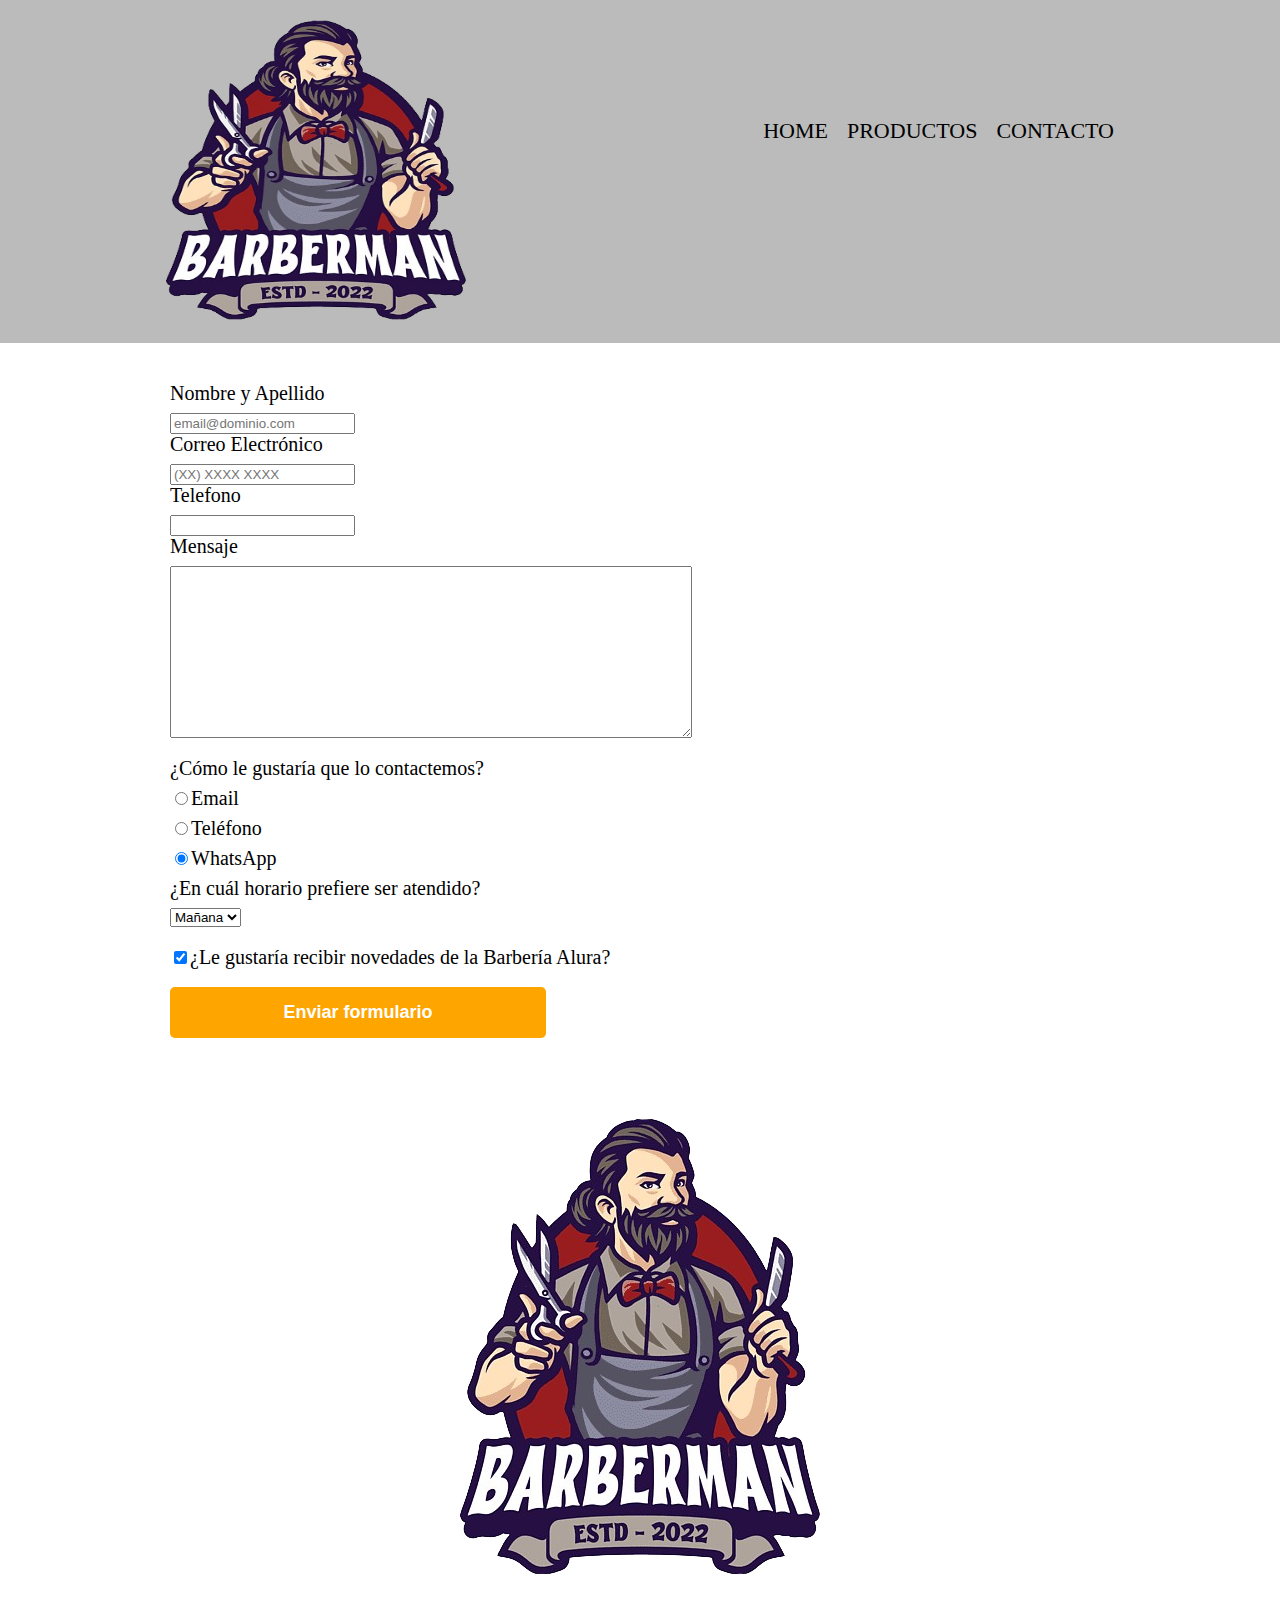
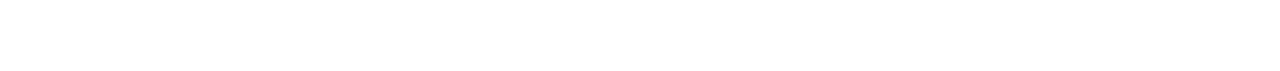
==== contacto.html @ 60491da9 "Commit 1: Primer commit" ====
<!DOCTYPE html>
<html>
    <head>
        <meta charset="UTF-8">
        <title>Contacto - Barbería Alura</title>
        <link rel="stylesheet" href="Sytles/reset.css">
        <link rel="stylesheet" href="Sytles/style.css">
    </head>
    <body>
        <header>
            <div class="caja">
                <h1><img src="imagenes/logo.png" width="300" height="300"  alt="Logo de la Barbería Alura"></h1>
                <nav>
                    <ul>
                        <li><a href="index.html">Home</a></li>
                        <li><a href="productos.html">Productos</a></li>
                        <li><a href="contactos.html">Contacto</a></li>
                    </ul>
                </nav>
            </div>
        </header>
        <main>
            <!-- Para formulario -->
            <form>
                <!-- palabra que se va mostrar -->
                <!-- for y id para relacionar el nombre con la caja de texto -->
                <label for="nombreapellido"> Nombre y Apellido </label>             
                <!-- crera una caja de texto que permita escribir -->
                <input type="text" id="nombreapellido" required placeholder="email@dominio.com">                 
                <label for="correoelectronico">Correo Electrónico</label>
                <input type="email" id="correoelectronico" required placeholder="(XX) XXXX XXXX">       
                <label for="telefono">Telefono</label>
                <input type="tel" id="telefono" required>
                <!-- Crear cuadro de mensaje  -->
                <label for="mensaje">Mensaje</label>
                <textarea cols="70" rows="10" id="mensaje" class="input-padron" required></textarea>
                <!-- Crear los radios de seleccion  -->
                <fieldset>
                    <legend>¿Cómo le gustaría que lo contactemos?</legend>
                    <!-- el name es para agruparlos y para que solo se pueda seleccionar uno  -->
                    <label for="radio-email"><input type="radio" name="contacto" value="email" id="radio-email">Email</label>
                
                    <label for="radio-telefono"><input type="radio" name="contacto" value="telefono" id="radio-telefono">Teléfono</label>
                
                    <label for="radio-whatsapp"><input type="radio" name="contacto" value="whatsapp" id="radio-whatsapp" checked>WhatsApp</label>
                
                </fieldset>
                <fieldset>
                    <!-- establecer opciones para escoger con un scroll  -->
                    <legend>¿En cuál horario prefiere ser atendido?</legend>
                    <select>
                        <option>Mañana</option>
                        <option>Tarde</option>
                        <option>Noche</option>
                    </select>
                </fieldset>
                <label class="checkbox"><input type="checkbox" checked>¿Le gustaría recibir novedades de la Barbería Alura?</label>      
                <input type="submit" value="Enviar formulario" class="enviar">
            </form>
        </main>
        <footer>
            <img src="imagenes/logo.png"  alt="Logo de la Barbería Alura">
            <p class="copyright">&copy Copyright Barberia Alura - 2020</p>
        </footer>
    </body>
</html>
---- Sytles/style.css ----
header{
    background-color: #BBBBBB;
    padding: 20px 0;
}
.caja{
    width: 948px;
    position: relative;
        /*para calcular segun la resolucion*/
    margin: 0 auto;
}
nav{
    position: absolute;
    top:100px;
    right: 0;
}
nav li{
    display: inline;
    /*dar espaciado*/
    margin: 0 0 0 15px;
}
nav a{
    /*para mayuscula*/
    text-transform: uppercase;
    color: #000000;
    font-size: 22px;
    /*quitar la barra de enlace*/
    text-decoration: none;
}
/*para cambiar de color con el movimiento del mouse*/
nav a:hover{
    color: #c78c19;
    text-decoration: underline;
}
.productos{
    width: 940px;
    margin: 0 auto;
    padding: 50px;
}
.productos li{
    /*formato horizontal*/
    display: inline-block;
    text-align: center;
    /*ocupar el 30% del espacio*/
    width: 30%;
    vertical-align: top;
    /*background: #cccccc;*/
    margin:0 1.5%;
      /*laterales*/
    padding: 30px 20px;
     /*el brode sera el limite del espacio definido*/
    box-sizing: border-box;
    /*border: 2px solid #000000;*/
    border-color: #000000;
    border-width: 2px;
    border-style: solid;
     /*bordes*/
    border-radius: 10px;
    /*border-top-left-radius: 10px;
    border-top-right-radius: 25px;
    border-bottom-left-radius: 40px;
    border-bottom-right-radius: 50px;*/
}
.productos li:hover{
    border-color: #c78c19;  
}
/*cambio de color del borde al dar clic*/
.productos li:active{
    border-color: #088c19;
}
.productos h2{
    font-size: 30px;
    font-weight: bold;
}
/*Efecto de titulo grande al pasar mouse*/
.productos li:hover h2{
    font-size: 33px;
}
.producto-descripcion{
    font-size:18px;
}
.producto-precio{
    font-size:20px;
    font-weight: bold;
    margin-top: 10px;
}
footer{
    text-align: center;
    background: url(imagenes/bg.jpg);
    padding: 40px;
}
.copyright{
    color: #ffffff;
    font-size: 13px;
    margin: 20px;
}

main{
    width: 940px;
    margin: 0 auto;
}
form{
    margin: 40px 0;
}
/* para poner en vertical el label*/
form label{
    display: block;
    font-size: 20px;
    margin: 0 0 10px;
}
form label, form legend {
    display:block;
    font-size: 20px;
    margin: 0 0 10px;
}
/* para poner en vertical el input*/
.input-padron {
    display: block;
    margin: 0 0 20px;
    padding: 10px 25px;
    width: 50%;
}
.checkbox {
    margin: 20px 0;
}
.enviar{
    width: 40%;
    padding: 15px 0;
    font-size: 18px;
    font-weight: bold;
    color: white;
    background: orange;
    border: none;
    border-radius: 5px;
    transition: 1s all; /* transicion para el cambio de color*/
    cursor: pointer;
}
.enviar:hover{
    background:red ;
    transform: scale(1.2);
   /* transform: rotate(70deg);*/ /*efecto visual de rotacion*/
}
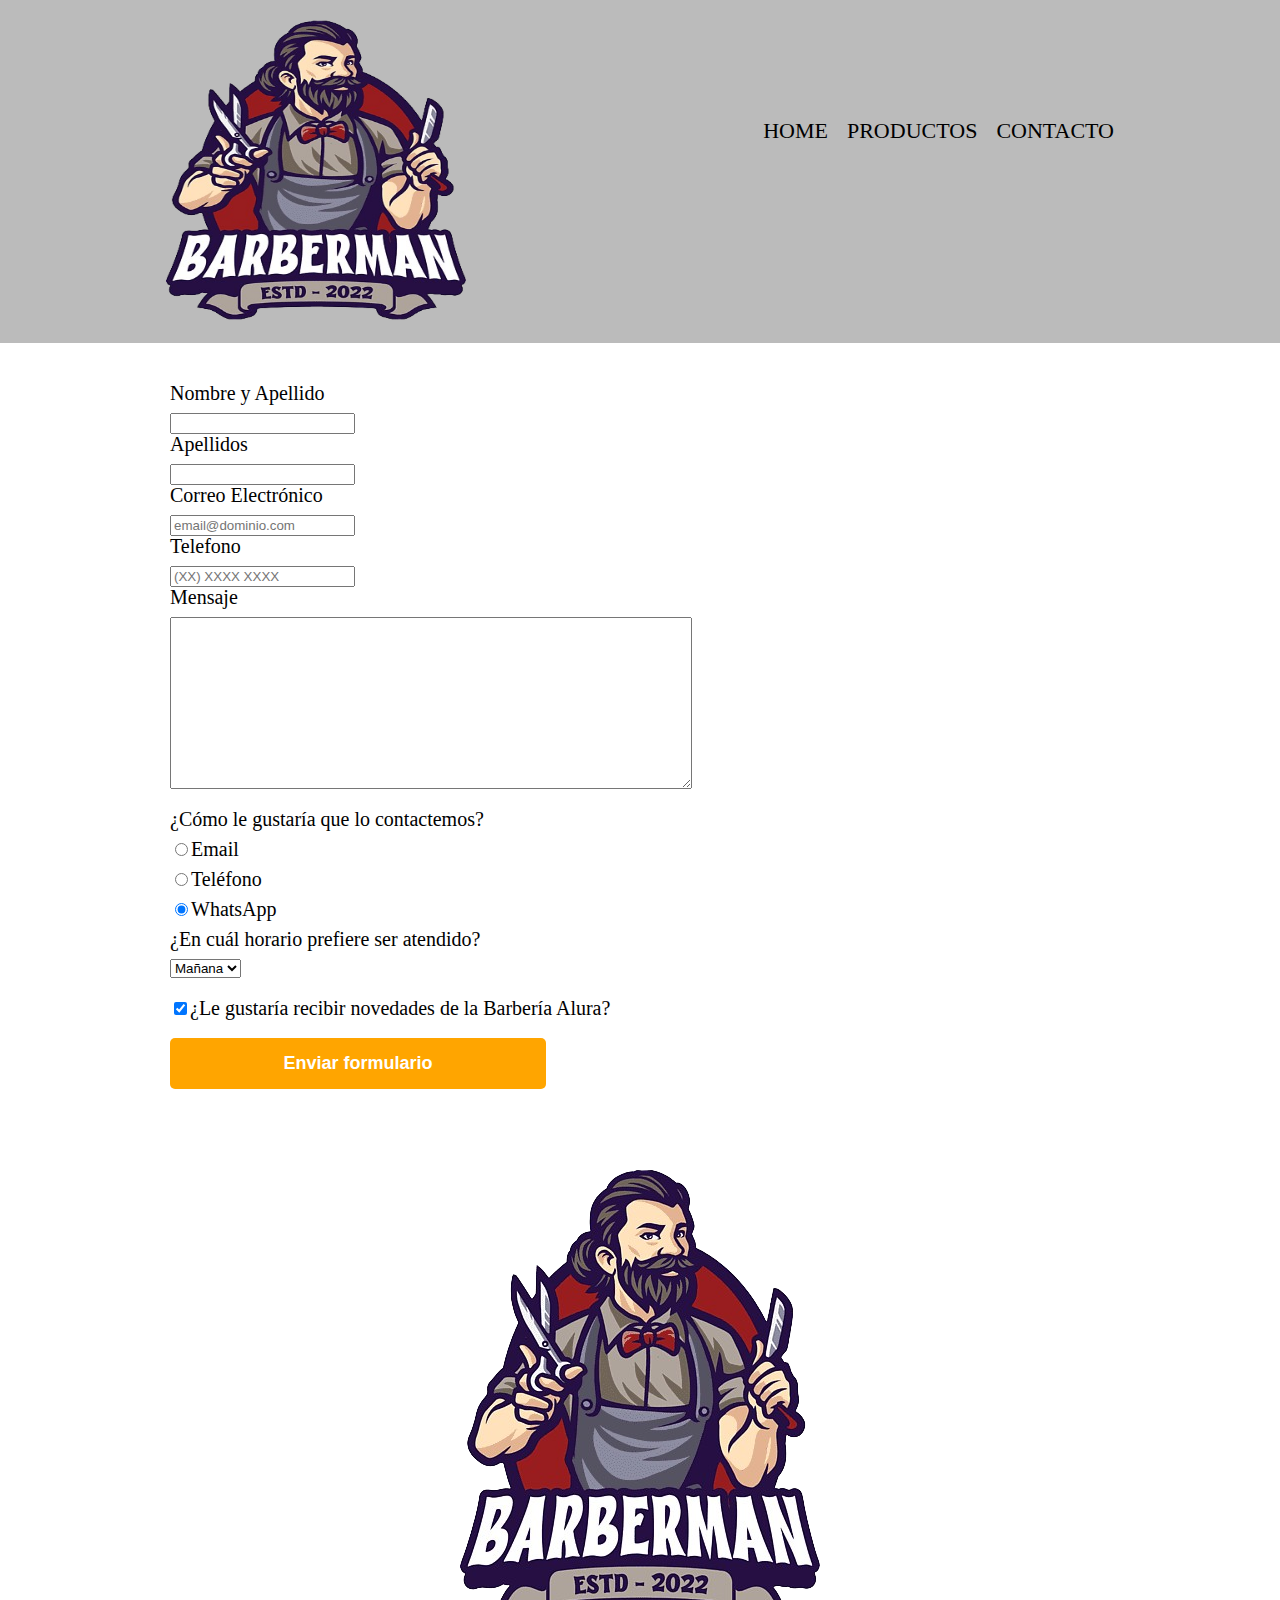
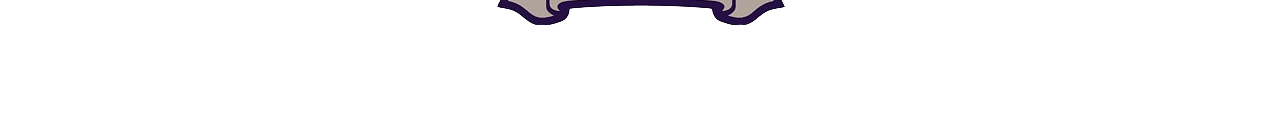
==== commit 56def219: "Commit2: Cambio en los campos de contactos" ====
--- a/contacto.html
+++ b/contacto.html
@@ -24,13 +24,16 @@
             <form>
                 <!-- palabra que se va mostrar -->
                 <!-- for y id para relacionar el nombre con la caja de texto -->
-                <label for="nombreapellido"> Nombre y Apellido </label>             
+                <label for="nombreapellido"> Nombre y Apellido </label>                     
                 <!-- crera una caja de texto que permita escribir -->
-                <input type="text" id="nombreapellido" required placeholder="email@dominio.com">                 
+                <input type="text" id="nombreapellido" required >       
+                <label for="apellido"> Apellidos </label>             
+                <!-- crera una caja de texto que permita escribir -->
+                <input type="text" id="nombreapellido" required >                    
                 <label for="correoelectronico">Correo Electrónico</label>
-                <input type="email" id="correoelectronico" required placeholder="(XX) XXXX XXXX">       
+                <input type="email" id="correoelectronico" required placeholder="email@dominio.com">       
                 <label for="telefono">Telefono</label>
-                <input type="tel" id="telefono" required>
+                <input type="tel" id="telefono" required placeholder="(XX) XXXX XXXX">
                 <!-- Crear cuadro de mensaje  -->
                 <label for="mensaje">Mensaje</label>
                 <textarea cols="70" rows="10" id="mensaje" class="input-padron" required></textarea>
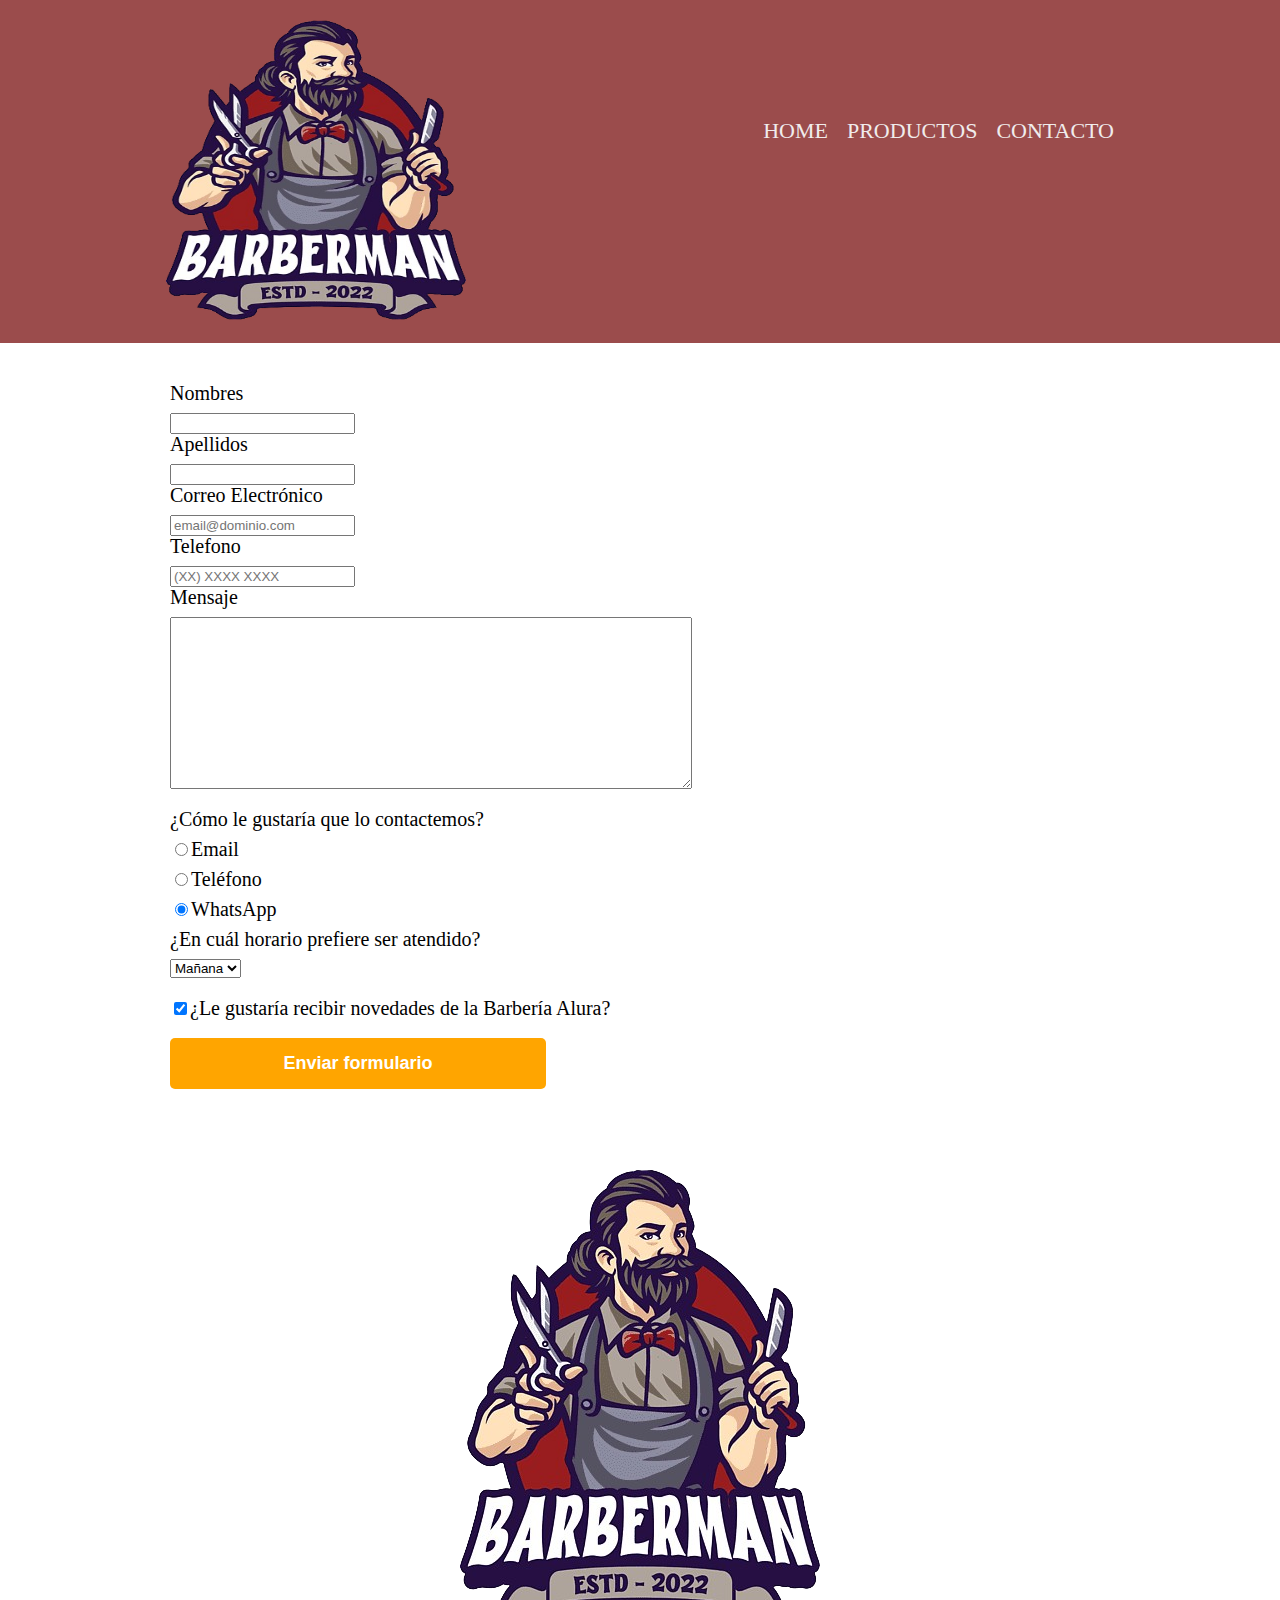
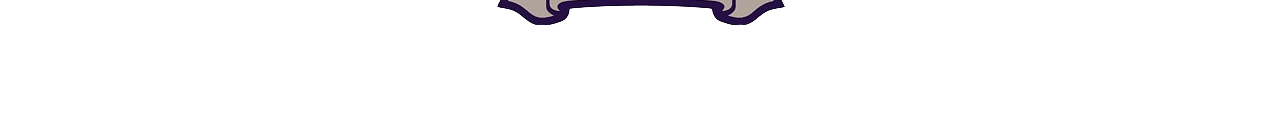
==== commit 22d3bf85: "Commit3: Arreglo de un campo y cambio del header" ====
--- a/contacto.html
+++ b/contacto.html
@@ -24,7 +24,7 @@
             <form>
                 <!-- palabra que se va mostrar -->
                 <!-- for y id para relacionar el nombre con la caja de texto -->
-                <label for="nombreapellido"> Nombre y Apellido </label>                     
+                <label for="nombreapellido"> Nombres </label>                     
                 <!-- crera una caja de texto que permita escribir -->
                 <input type="text" id="nombreapellido" required >       
                 <label for="apellido"> Apellidos </label>             
--- a/Sytles/style.css
+++ b/Sytles/style.css
@@ -1,5 +1,5 @@
 header{
-    background-color: #BBBBBB;
+    background-color: #9b4c4c;
     padding: 20px 0;
 }
 .caja{
@@ -21,7 +21,7 @@
 nav a{
     /*para mayuscula*/
     text-transform: uppercase;
-    color: #000000;
+    color: #f0ecec;
     font-size: 22px;
     /*quitar la barra de enlace*/
     text-decoration: none;
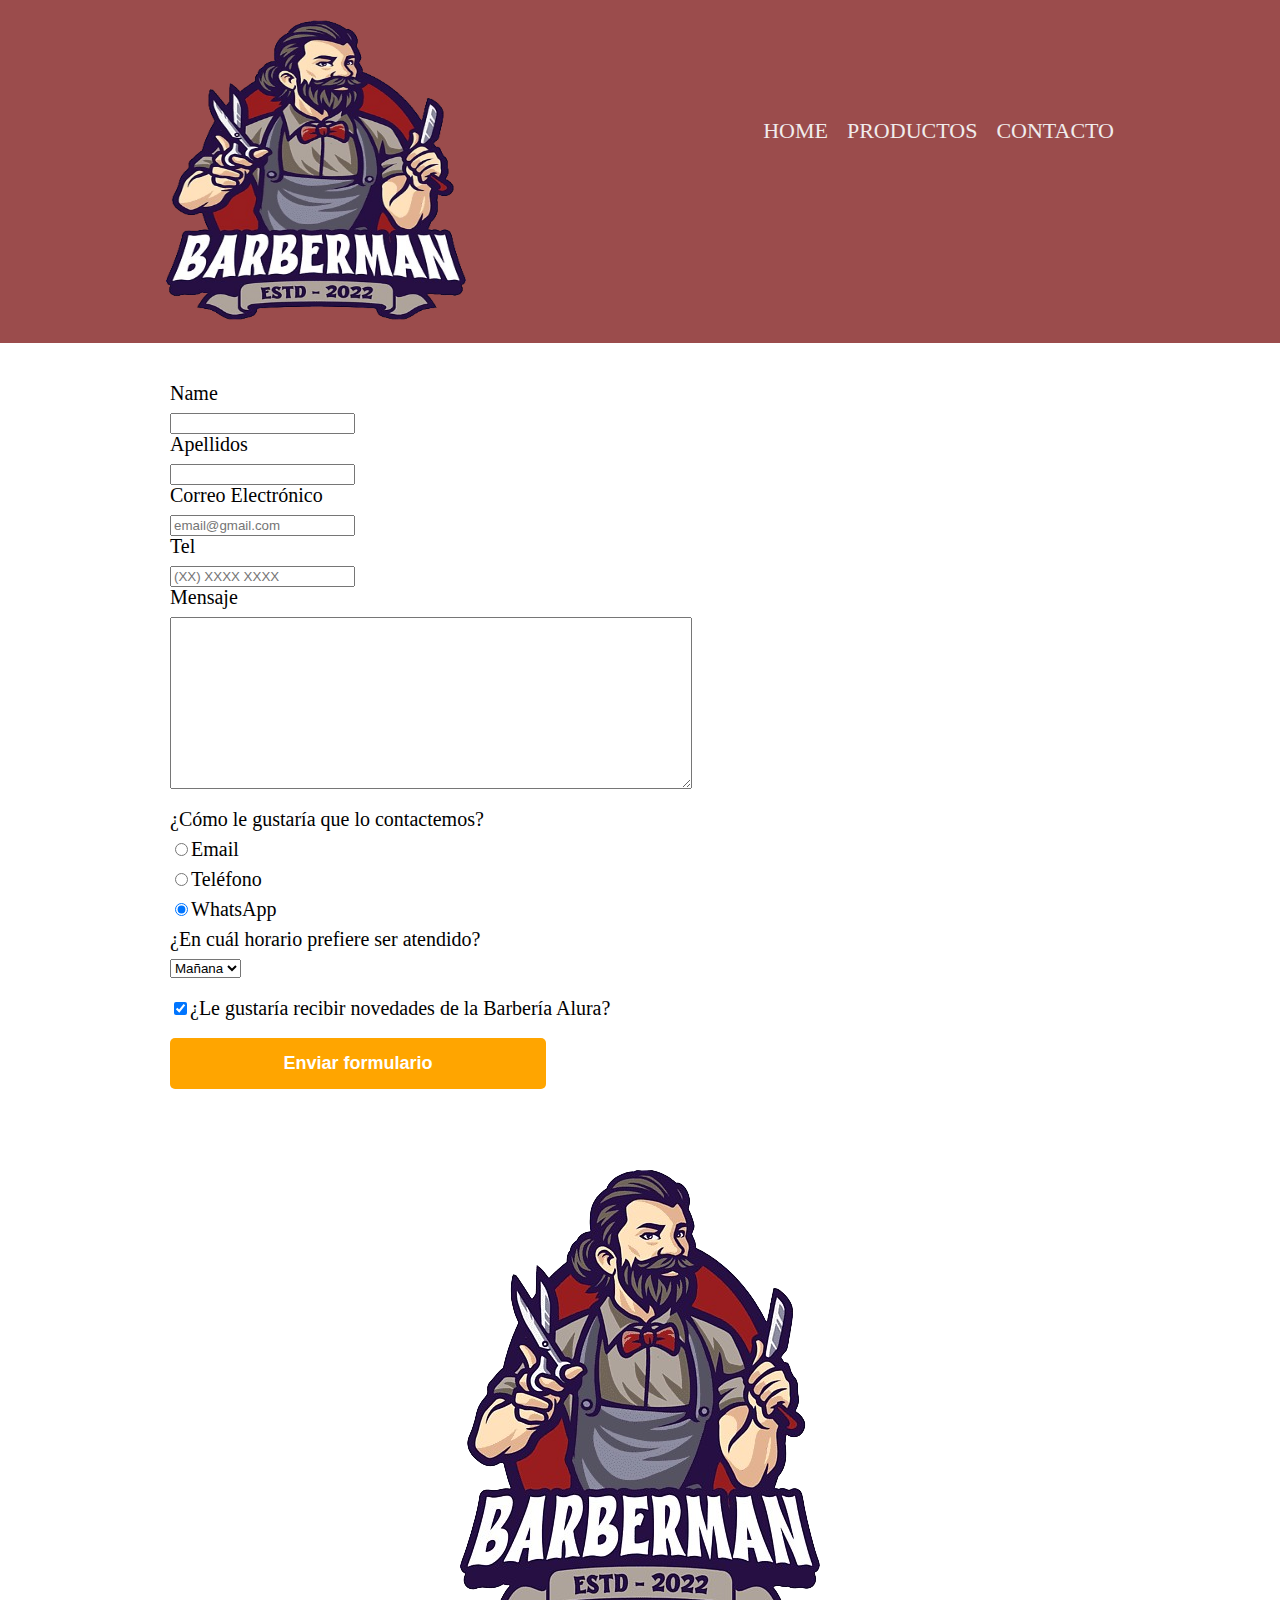
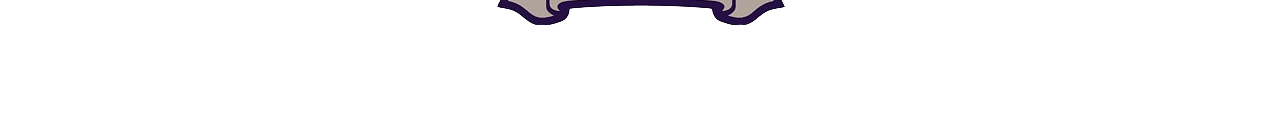
==== commit a6f4d6c6: "Cambios en contacto.html" ====
--- a/contacto.html
+++ b/contacto.html
@@ -2,7 +2,7 @@
 <html>
     <head>
         <meta charset="UTF-8">
-        <title>Contacto - Barbería Alura</title>
+        <title>Contacto - Barbería</title>
         <link rel="stylesheet" href="Sytles/reset.css">
         <link rel="stylesheet" href="Sytles/style.css">
     </head>
@@ -24,15 +24,15 @@
             <form>
                 <!-- palabra que se va mostrar -->
                 <!-- for y id para relacionar el nombre con la caja de texto -->
-                <label for="nombreapellido"> Nombres </label>                     
+                <label for="nombreapellido"> Name </label>                     
                 <!-- crera una caja de texto que permita escribir -->
                 <input type="text" id="nombreapellido" required >       
                 <label for="apellido"> Apellidos </label>             
                 <!-- crera una caja de texto que permita escribir -->
                 <input type="text" id="nombreapellido" required >                    
                 <label for="correoelectronico">Correo Electrónico</label>
-                <input type="email" id="correoelectronico" required placeholder="email@dominio.com">       
-                <label for="telefono">Telefono</label>
+                <input type="email" id="correoelectronico" required placeholder="email@gmail.com">       
+                <label for="telefono">Tel</label>
                 <input type="tel" id="telefono" required placeholder="(XX) XXXX XXXX">
                 <!-- Crear cuadro de mensaje  -->
                 <label for="mensaje">Mensaje</label>
